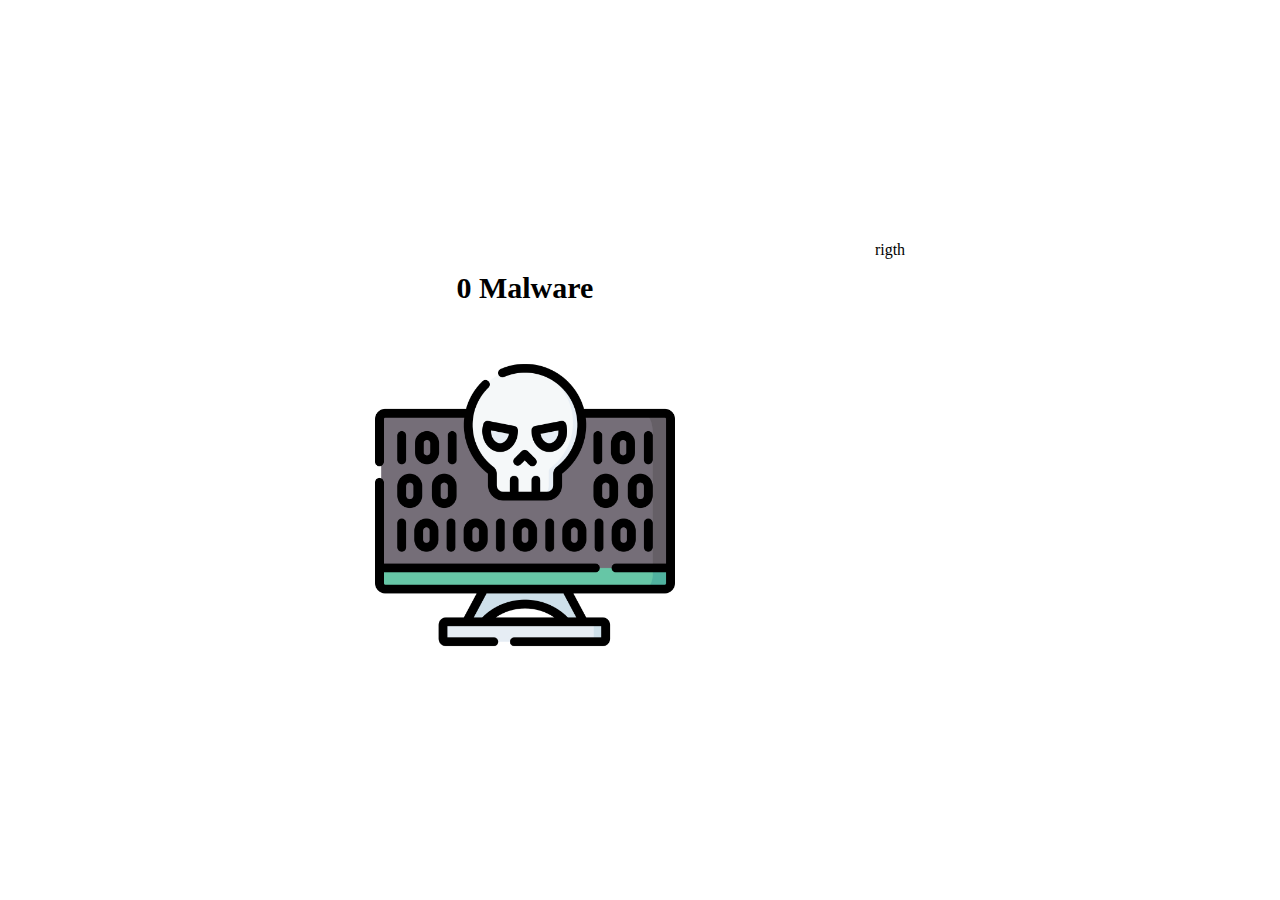
==== malware.html @ 2d420bf1 "renome: malaware all file" ====
<!DOCTYPE html>
<html lang="fr">
<head>
    <meta charset="UTF-8">
    <meta name="viewport" content="width=device-width, initial-scale=1.0">
    <title>Click.ware 🦠</title>
    <link rel="stylesheet" href="malware.css">
</head>
<body>
    <section>
        <div class="main">
            <div class="left">
                <h3><span class="m-cost">0</span> Malware</h3>
                <img src="assets/virus.png" alt="" class="click-img" onclick="incrementPen()">
            </div>
            <div class="rigth">
                rigth
            </div>
        </div>
    </section>
    <script src="malware.js"></script>
</body>
</html>
---- malware.css ----
body{
    display: grid;
    place-items: center;
    height: 100vh;
    margin: 0;
    padding: 0;
}

.main{
    display: flex;
    gap: 200px;
}

.left h3{
    text-align: center;
    font-size: 30px;
    margin-bottom: 50px;
}

.click-img{
    width: 300px;
}
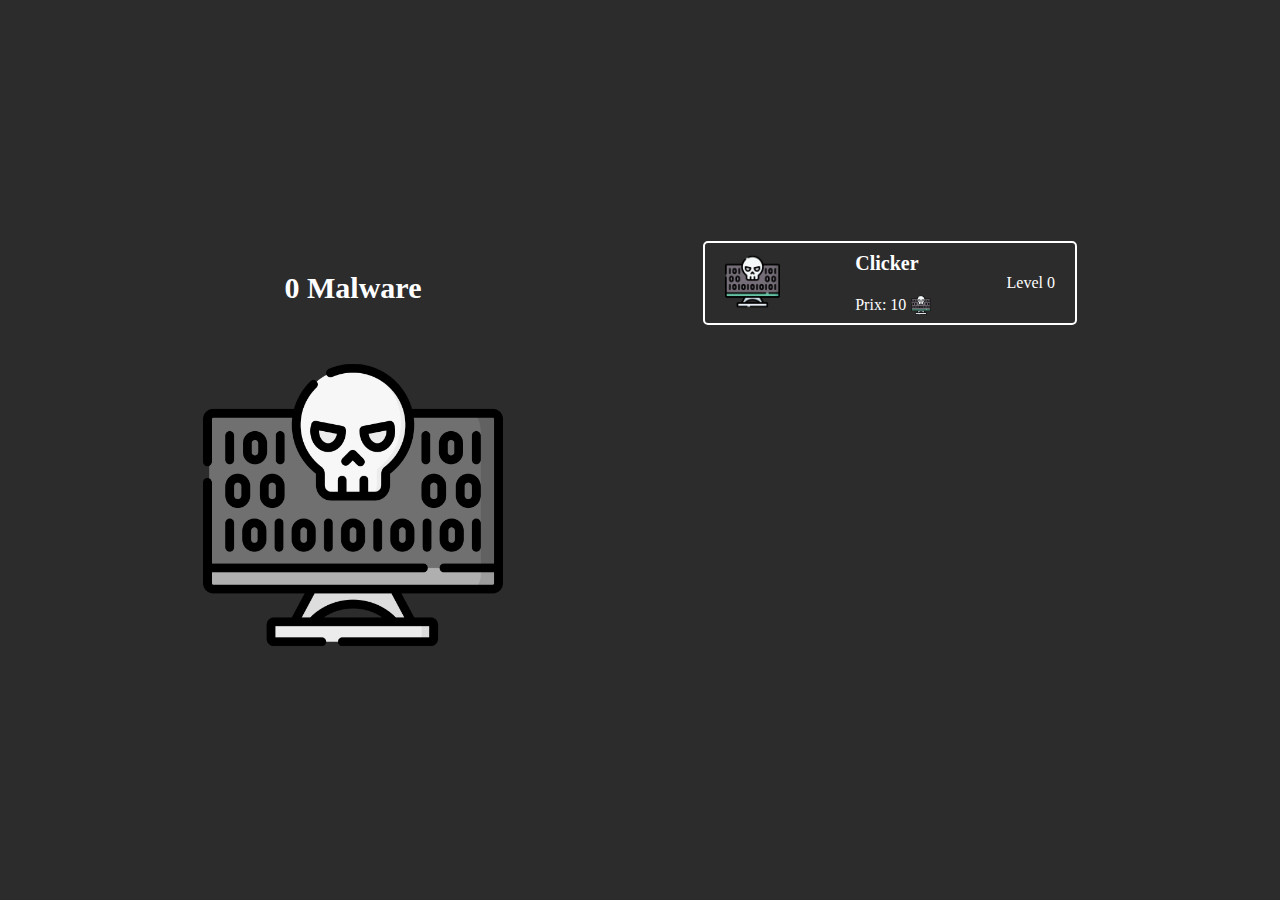
==== commit 9967e3ac: "ajout de la partie droite pour les competences" ====
--- a/malware.html
+++ b/malware.html
@@ -11,10 +11,24 @@
         <div class="main">
             <div class="left">
                 <h3><span class="m-cost">0</span> Malware</h3>
-                <img src="assets/virus.png" alt="" class="click-img" onclick="incrementPen()">
+                <img src="assets/virus.png" alt="" class="click-img" onclick="incrementVirus()" draggable="false">
             </div>
             <div class="rigth">
-                rigth
+                <div class="upgrade">
+                    <div class="l-sec">
+                        <img src="assets/virus.png" alt="" class="upgrade-img">
+                    </div>
+                    <div class="m-sec">
+                        <h4>Clicker</h4>
+                        <div class="info-prix">
+                            <p>Prix: 10</p>
+                            <img src="assets/virus.png" alt="" class="malware-img">
+                        </div>
+                    </div>
+                    <div class="r-sec">
+                        Level 0
+                    </div>
+                </div>
             </div>
         </div>
     </section>
--- a/malware.css
+++ b/malware.css
@@ -4,6 +4,9 @@
     height: 100vh;
     margin: 0;
     padding: 0;
+    background-color: #2C2C2C;
+    color: white;
+    user-select: none;
 }
 
 .main{
@@ -17,6 +20,55 @@
     margin-bottom: 50px;
 }
 
+/*clicl sur l'image*/
 .click-img{
     width: 300px;
+    filter: grayscale(100%);
+    transition: all .2s ease-in-out;
+}
+
+.click-img:hover{
+    cursor: pointer;
+    filter: grayscale(0);
+}
+
+.click-img:active{
+    transform: scale(1.08);
+}
+
+/*upgrade*/
+.upgrade{
+    display: flex;
+    align-items: center;
+    justify-content: space-between;
+    width: 330px;
+    height: 60px;
+    border: 2px solid white;
+    padding: 10px 20px;
+    border-radius: 5px;
+}
+
+.m-sec h4{
+    margin: 0;
+    margin-bottom: 20px;
+    font-size: 20px;
+}
+
+.m-sec p{
+    margin: 0;
+}
+
+.upgrade-img {
+    width: 55px;
+}
+
+.malware-img{
+    width: 20px;
+    height: 20px;
+}
+
+.info-prix{
+    display: flex;
+    align-items: center;
+    gap: 5px;
 }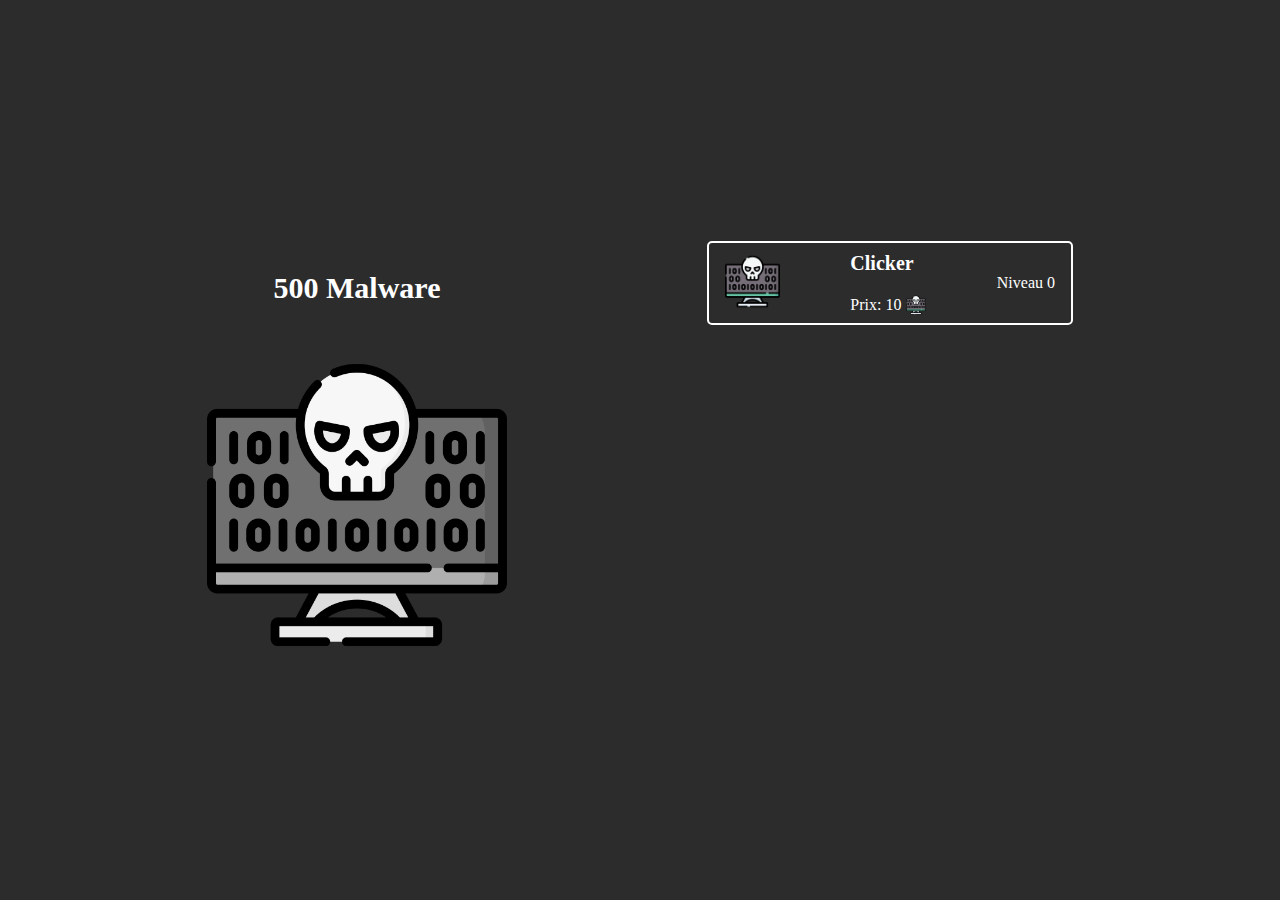
==== commit 1db628de: "upgrade 1 rm dossier asset/" ====
--- a/malware.html
+++ b/malware.html
@@ -10,23 +10,24 @@
     <section>
         <div class="main">
             <div class="left">
-                <h3><span class="m-cost">0</span> Malware</h3>
-                <img src="assets/virus.png" alt="" class="click-img" onclick="incrementVirus()" draggable="false">
+                <h3><span class="m-cost">500</span> Malware</h3>
+                <img src="virus.png" alt="" class="click-img" onclick="incrementVirus()" draggable="false">
             </div>
             <div class="rigth">
-                <div class="upgrade">
+                <div class="upgrade" onclick="buyClick()">
                     <div class="l-sec">
-                        <img src="assets/virus.png" alt="" class="upgrade-img">
+                        <img src="virus.png" alt="" class="upgrade-img">
                     </div>
                     <div class="m-sec">
                         <h4>Clicker</h4>
                         <div class="info-prix">
-                            <p>Prix: 10</p>
-                            <img src="assets/virus.png" alt="" class="malware-img">
+                            <p>Prix: <span class="prix-click">10</span></p>
+                            <img src="virus.png" alt="" class="malware-img">
                         </div>
                     </div>
-                    <div class="r-sec">
-                        Level 0
+                    <div class="r-sec">Niveau <span class="click-niveau">0</span></div>
+                    <div class="next-level-info">
+                        <p>+<span class="click-increase">1</span> <br />malware/s</p>
                     </div>
                 </div>
             </div>
--- a/malware.css
+++ b/malware.css
@@ -44,8 +44,19 @@
     width: 330px;
     height: 60px;
     border: 2px solid white;
-    padding: 10px 20px;
+    padding: 10px 16px;
     border-radius: 5px;
+    position: relative;
+    transition: .2s ease-in-out;
+}
+
+.upgrade:hover{
+    cursor: pointer;
+    transform: scale(1.05);
+}
+
+.upgrade:active{
+    transform: scale(1);
 }
 
 .m-sec h4{
@@ -71,4 +82,21 @@
     display: flex;
     align-items: center;
     gap: 5px;
+}
+
+.next-level-info{
+    position: absolute;
+    right: -105px;
+    background-color: rgb(90, 89, 90);
+    height: 110px;
+    width: 110px;
+    text-align: center;
+    display: none;
+    border-radius: 50px;
+    transition: .2 ease-in-out;
+}
+
+.upgrade:hover .next-level-info{
+    display: block;
+    transform: scale(1.05);
 }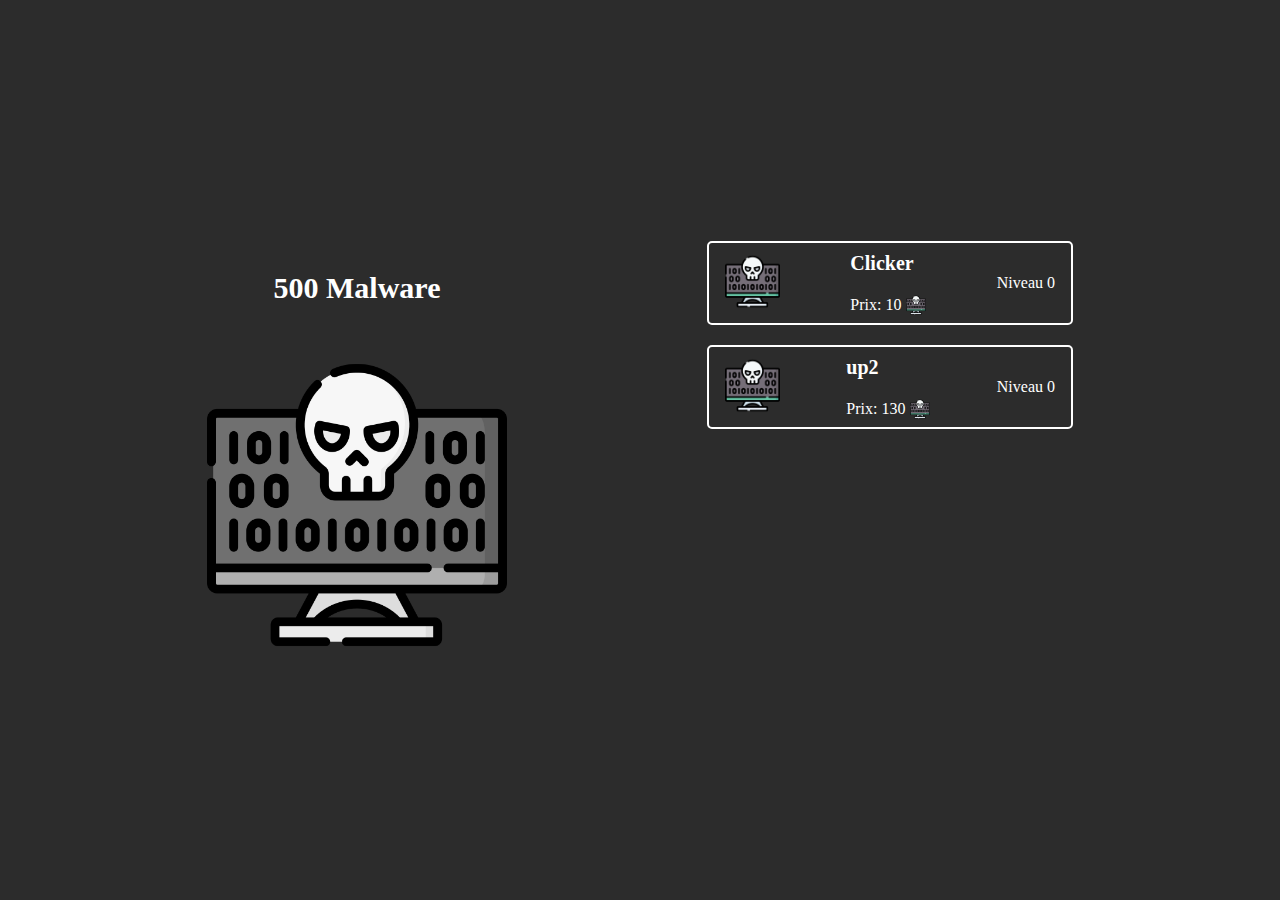
==== commit 4f795017: "upgrade 2" ====
--- a/malware.html
+++ b/malware.html
@@ -14,6 +14,7 @@
                 <img src="virus.png" alt="" class="click-img" onclick="incrementVirus()" draggable="false">
             </div>
             <div class="rigth">
+                <!--upgrade 1-->
                 <div class="upgrade" onclick="buyClick()">
                     <div class="l-sec">
                         <img src="virus.png" alt="" class="upgrade-img">
@@ -30,6 +31,25 @@
                         <p>+<span class="click-increase">1</span> <br />malware/s</p>
                     </div>
                 </div>
+
+                <!--upgrade 2-->
+                <div class="upgrade" onclick="buyUp2()">
+                    <div class="l-sec">
+                        <img src="virus.png" alt="" class="upgrade-img">
+                    </div>
+                    <div class="m-sec">
+                        <h4>up2</h4>
+                        <div class="info-prix">
+                            <p>Prix: <span class="prix-up2">130</span></p>
+                            <img src="virus.png" alt="" class="malware-img">
+                        </div>
+                    </div>
+                    <div class="r-sec">Niveau <span class="up2-niveau">0</span></div>
+                    <div class="next-level-info">
+                        <p>+<span class="up2-increase">4</span> <br />malware/s</p>
+                    </div>
+                </div> 
+
             </div>
         </div>
     </section>
--- a/malware.css
+++ b/malware.css
@@ -47,6 +47,7 @@
     padding: 10px 16px;
     border-radius: 5px;
     position: relative;
+    margin-bottom: 20px;
     transition: .2s ease-in-out;
 }
 
